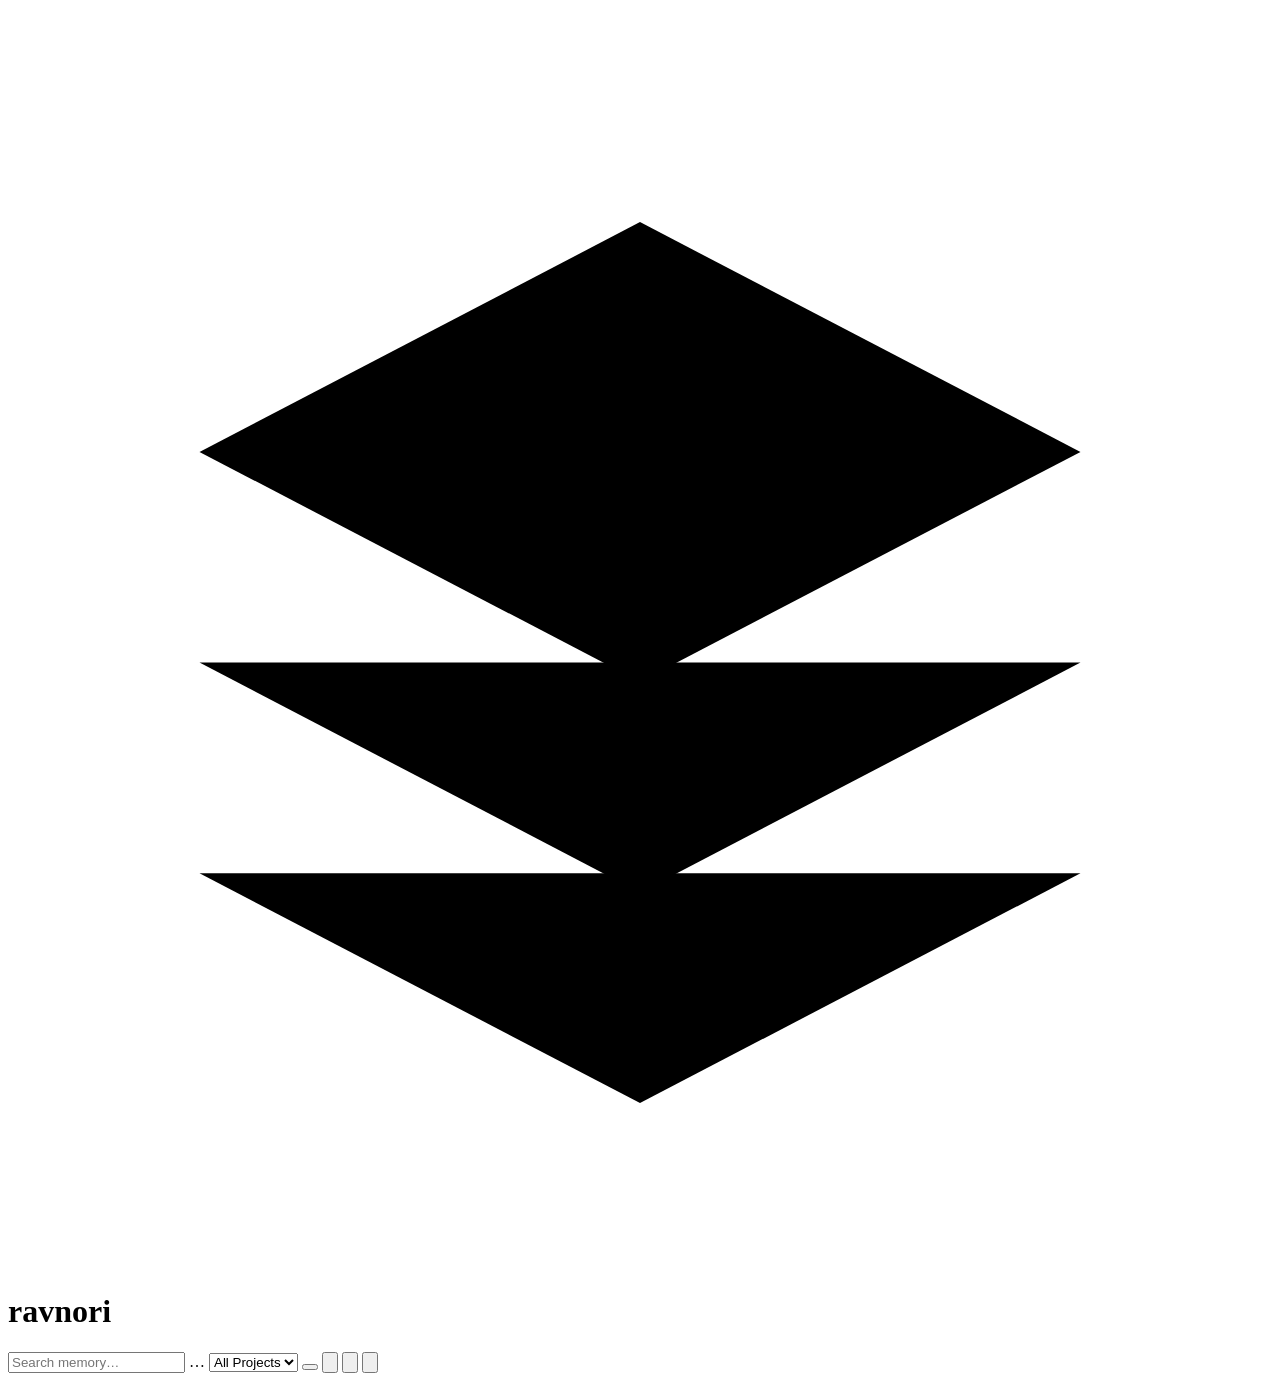
==== ui/index.html @ 2c094beb "Viewer: token usage per week, as a chart and a table A bar-chart button in the header opens the `rvn" ====
<!DOCTYPE html>
<html lang="en">
<head>
  <meta charset="UTF-8">
  <meta name="viewport" content="width=device-width, initial-scale=1.0">
  <title>ravnori</title>
  <link rel="icon" href="/logo.svg" type="image/svg+xml">
  <link rel="stylesheet" href="/style.css">
</head>
<body>
  <div class="header">
    <div class="header-main">
      <h1>
        <svg class="ravnori-logomark" id="logomark" viewBox="0 0 132 132" aria-hidden="true">
          <g transform="translate(1 1)">
            <path class="logo-ink" d="M19 44L65 20L111 44L65 68Z"/>
            <path class="logo-line" d="M19 66L65 90L111 66"/>
            <path class="logo-line" d="M19 88L65 112L111 88"/>
            <circle class="logo-dot" cx="65" cy="44" r="9"/>
          </g>
        </svg>
        <span class="logo-text">ravnori</span>
      </h1>
    </div>
    <div class="status">
      <input class="ravnori-search" id="search" type="search" placeholder="Search memory…" autocomplete="off">
      <span class="ravnori-health" id="health" title="Capture health">
        <span class="dot"></span><span class="label" id="health-label">…</span>
      </span>
      <select id="project">
        <option value="">All Projects</option>
      </select>
      <button class="theme-toggle-btn" id="theme" title="Theme"></button>
      <button class="settings-btn" id="move-btn" title="Backup &amp; move to another machine">
        <svg class="settings-icon" viewBox="0 0 24 24" fill="none" stroke="currentColor" stroke-width="2" stroke-linecap="round" stroke-linejoin="round">
          <ellipse cx="12" cy="5" rx="8" ry="3"></ellipse>
          <path d="M4 5v6c0 1.66 3.58 3 8 3s8-1.34 8-3V5"></path>
          <path d="M4 11v6c0 1.66 3.58 3 8 3"></path>
          <polyline points="16 17 19 20 22 17"></polyline><line x1="19" y1="13" x2="19" y2="20"></line>
        </svg>
      </button>
      <button class="settings-btn" id="usage-btn" title="Token usage per week">
        <svg class="settings-icon" viewBox="0 0 24 24" fill="none" stroke="currentColor" stroke-width="2" stroke-linecap="round" stroke-linejoin="round">
          <line x1="4" y1="20" x2="20" y2="20"></line>
          <rect x="5" y="11" width="3" height="6"></rect><rect x="10.5" y="6" width="3" height="11"></rect><rect x="16" y="9" width="3" height="8"></rect>
        </svg>
      </button>
      <button class="settings-btn" id="context-btn" title="Session-start context preview">
        <svg class="settings-icon" viewBox="0 0 24 24" fill="none" stroke="currentColor" stroke-width="2" stroke-linecap="round" stroke-linejoin="round">
          <path d="M12.22 2h-.44a2 2 0 0 0-2 2v.18a2 2 0 0 1-1 1.73l-.43.25a2 2 0 0 1-2 0l-.15-.08a2 2 0 0 0-2.73.73l-.22.38a2 2 0 0 0 .73 2.73l.15.1a2 2 0 0 1 1 1.72v.51a2 2 0 0 1-1 1.74l-.15.09a2 2 0 0 0-.73 2.73l.22.38a2 2 0 0 0 2.73.73l.15-.08a2 2 0 0 1 2 0l.43.25a2 2 0 0 1 1 1.73V20a2 2 0 0 0 2 2h.44a2 2 0 0 0 2-2v-.18a2 2 0 0 1 1-1.73l.43-.25a2 2 0 0 1 2 0l.15.08a2 2 0 0 0 2.73-.73l.22-.39a2 2 0 0 0-.73-2.73l-.15-.08a2 2 0 0 1-1-1.74v-.5a2 2 0 0 1 1-1.74l.15-.09a2 2 0 0 0 .73-2.73l-.22-.38a2 2 0 0 0-2.73-.73l-.15.08a2 2 0 0 1-2 0l-.43-.25a2 2 0 0 1-1-1.73V4a2 2 0 0 0-2-2z"></path>
          <circle cx="12" cy="12" r="3"></circle>
        </svg>
      </button>
    </div>
  </div>

  <div class="feed" id="feed">
    <div class="feed-column">
      <div class="ravnori-agents" id="agents" role="status" hidden></div>
      <div class="feed-content" id="feed-content"></div>
    </div>
  </div>

  <button class="scroll-to-top" id="to-top" title="Scroll to top" style="display:none">
    <svg width="20" height="20" viewBox="0 0 24 24" fill="none" stroke="currentColor" stroke-width="2" stroke-linecap="round" stroke-linejoin="round">
      <polyline points="18 15 12 9 6 15"></polyline>
    </svg>
  </button>

  <div class="modal-backdrop" id="context-modal" style="display:none">
    <div class="context-settings-modal">
      <div class="modal-header">
        <h2>Session-start context</h2>
        <div class="header-controls">
          <label class="preview-selector">
            Project
            <select id="context-project"></select>
          </label>
          <button class="modal-close-btn" id="context-close" title="Close">
            <svg width="18" height="18" viewBox="0 0 24 24" fill="none" stroke="currentColor" stroke-width="2" stroke-linecap="round" stroke-linejoin="round">
              <line x1="18" y1="6" x2="6" y2="18"></line><line x1="6" y1="6" x2="18" y2="18"></line>
            </svg>
          </button>
        </div>
      </div>
      <div class="modal-body">
        <div class="preview-column">
          <div class="preview-content"><pre id="context-text">Loading…</pre></div>
        </div>
      </div>
    </div>
  </div>

  <div class="modal-backdrop" id="usage-modal" style="display:none">
    <div class="context-settings-modal usage-modal" role="dialog" aria-labelledby="usage-title">
      <div class="modal-header">
        <h2 id="usage-title">Token usage</h2>
        <div class="header-controls">
          <label class="preview-selector">
            Show
            <select id="usage-metric">
              <option value="io">Input + output</option>
              <option value="cache_read">Cache read</option>
              <option value="replies">Replies</option>
            </select>
          </label>
          <label class="preview-selector">
            Weeks
            <select id="usage-weeks">
              <option value="4">4</option>
              <option value="8" selected>8</option>
              <option value="12">12</option>
            </select>
          </label>
          <button class="modal-close-btn" id="usage-close" title="Close">
            <svg width="18" height="18" viewBox="0 0 24 24" fill="none" stroke="currentColor" stroke-width="2" stroke-linecap="round" stroke-linejoin="round">
              <line x1="18" y1="6" x2="6" y2="18"></line><line x1="6" y1="6" x2="18" y2="18"></line>
            </svg>
          </button>
        </div>
      </div>
      <div class="modal-body move-body usage-body" id="usage-body">
        <p class="move-help" id="usage-status" role="status">Loading…</p>
      </div>
    </div>
  </div>

  <div class="modal-backdrop" id="move-modal" style="display:none">
    <div class="context-settings-modal move-modal" role="dialog" aria-labelledby="move-title">
      <div class="modal-header">
        <h2 id="move-title">Backup &amp; move</h2>
        <div class="header-controls">
          <button class="modal-close-btn" id="move-close" title="Close">
            <svg width="18" height="18" viewBox="0 0 24 24" fill="none" stroke="currentColor" stroke-width="2" stroke-linecap="round" stroke-linejoin="round">
              <line x1="18" y1="6" x2="6" y2="18"></line><line x1="6" y1="6" x2="18" y2="18"></line>
            </svg>
          </button>
        </div>
      </div>
      <div class="modal-body move-body">
        <section class="move-section">
          <h3>This machine</h3>
          <p class="move-current" id="move-current">Loading…</p>
        </section>
        <section class="move-section">
          <h3>1 · Back up</h3>
          <p class="move-help">A backup is one file with every session, memory and your settings (never API keys). It holds your full history, prompts and code included, so keep it private. The seven newest are kept.</p>
          <div class="move-actions">
            <button class="move-btn primary" id="move-create">Create backup now</button>
            <span class="move-status" id="move-create-status" role="status"></span>
          </div>
          <label class="move-auto">
            <input type="checkbox" id="move-auto">
            <span>Back up automatically every day <small id="move-auto-note"></small></span>
          </label>
          <div class="move-list" id="move-list"></div>
        </section>
        <section class="move-section">
          <h3>2 · Import a backup</h3>
          <p class="move-help">Moving to a new machine, or learning from a teammate? Choose their backup file. It is checked first, then you pick: replace your memory with it, or merge it into yours. Nothing changes until you confirm.</p>
          <div class="move-actions">
            <label class="move-btn" for="move-file">Choose backup file…</label>
            <input type="file" id="move-file" accept=".db,application/vnd.sqlite3" hidden>
            <span class="move-status" id="move-upload-status" role="status"></span>
          </div>
          <div class="move-progress" id="move-progress" hidden><div id="move-progress-bar"></div></div>
          <div class="move-preview" id="move-preview" hidden></div>
        </section>
      </div>
    </div>
  </div>

  <script src="/app.js"></script>
</body>
</html>
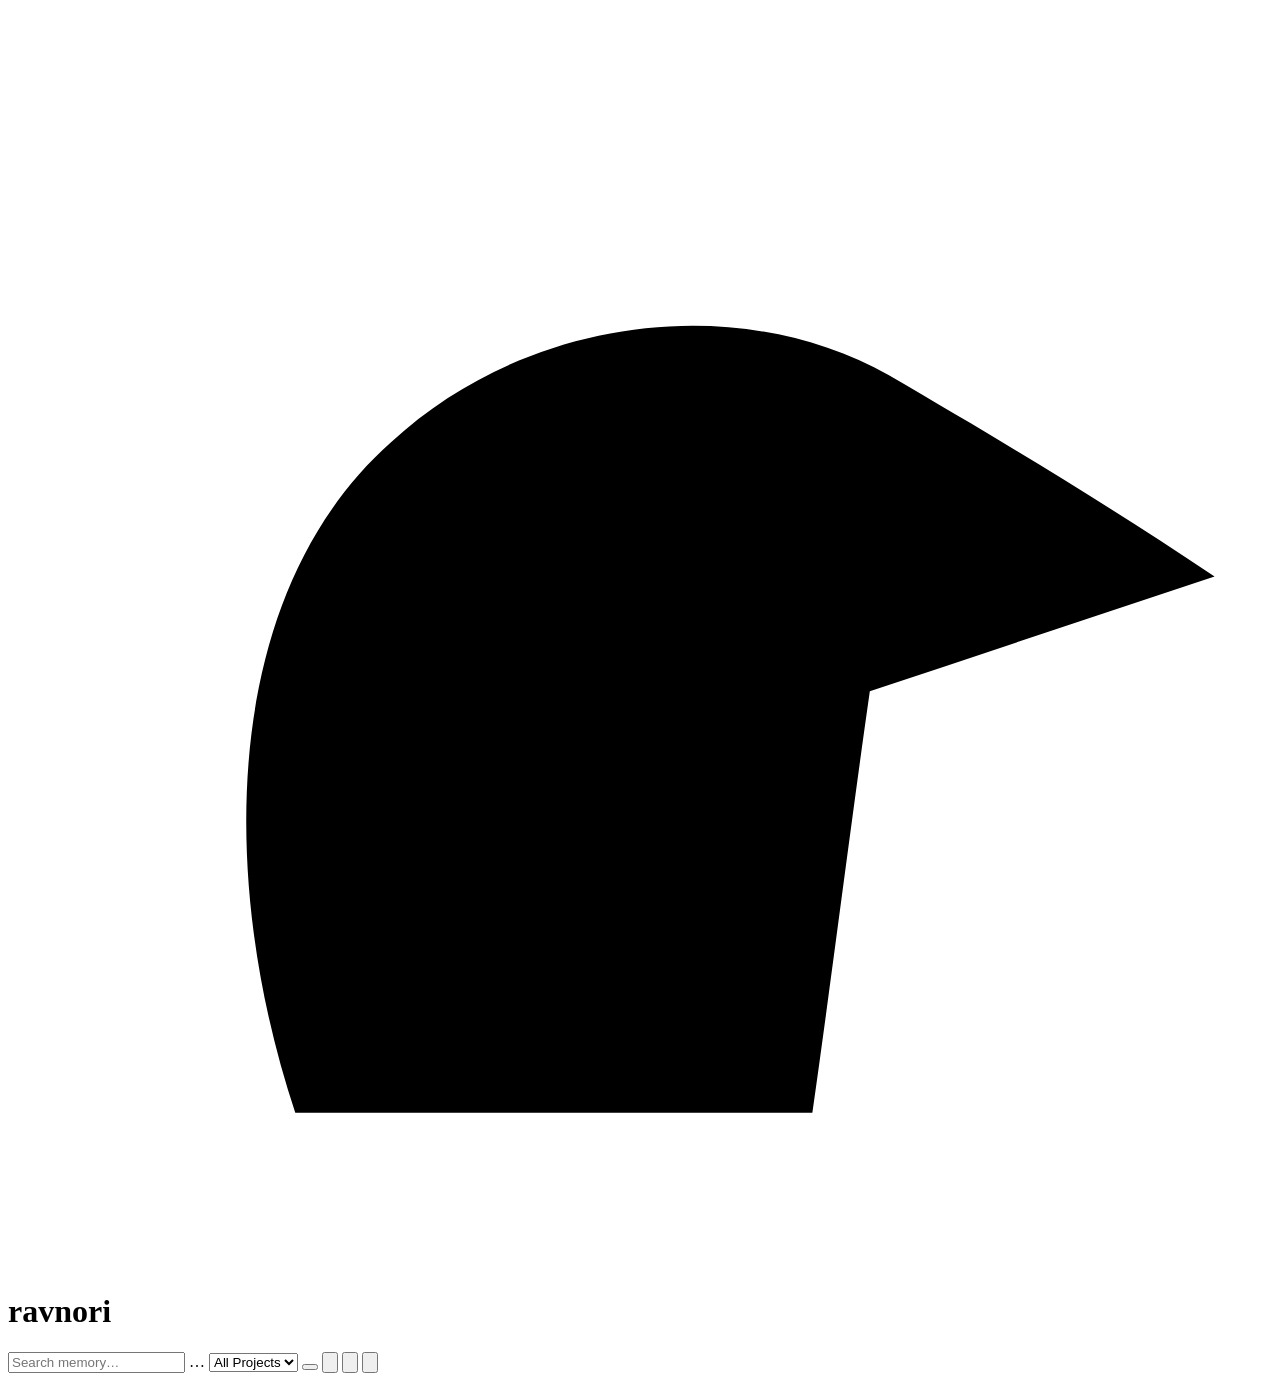
==== commit 1a283799: "Raven logo: a raven's head in the theme's colours, and an app icon on a Forest tile The stacked-laye" ====
--- a/ui/index.html
+++ b/ui/index.html
@@ -12,12 +12,8 @@
     <div class="header-main">
       <h1>
         <svg class="ravnori-logomark" id="logomark" viewBox="0 0 132 132" aria-hidden="true">
-          <g transform="translate(1 1)">
-            <path class="logo-ink" d="M19 44L65 20L111 44L65 68Z"/>
-            <path class="logo-line" d="M19 66L65 90L111 66"/>
-            <path class="logo-line" d="M19 88L65 112L111 88"/>
-            <circle class="logo-dot" cx="65" cy="44" r="9"/>
-          </g>
+          <path class="logo-ink" d="M30 114 C22 90 22 60 40 44 C54 31 76 28 92 37 C104 44 114 50 126 58 C114 62 102 66 90 70 C88 84 86 100 84 114 Z"/>
+          <circle class="logo-dot" cx="68" cy="52" r="7.5"/>
         </svg>
         <span class="logo-text">ravnori</span>
       </h1>
